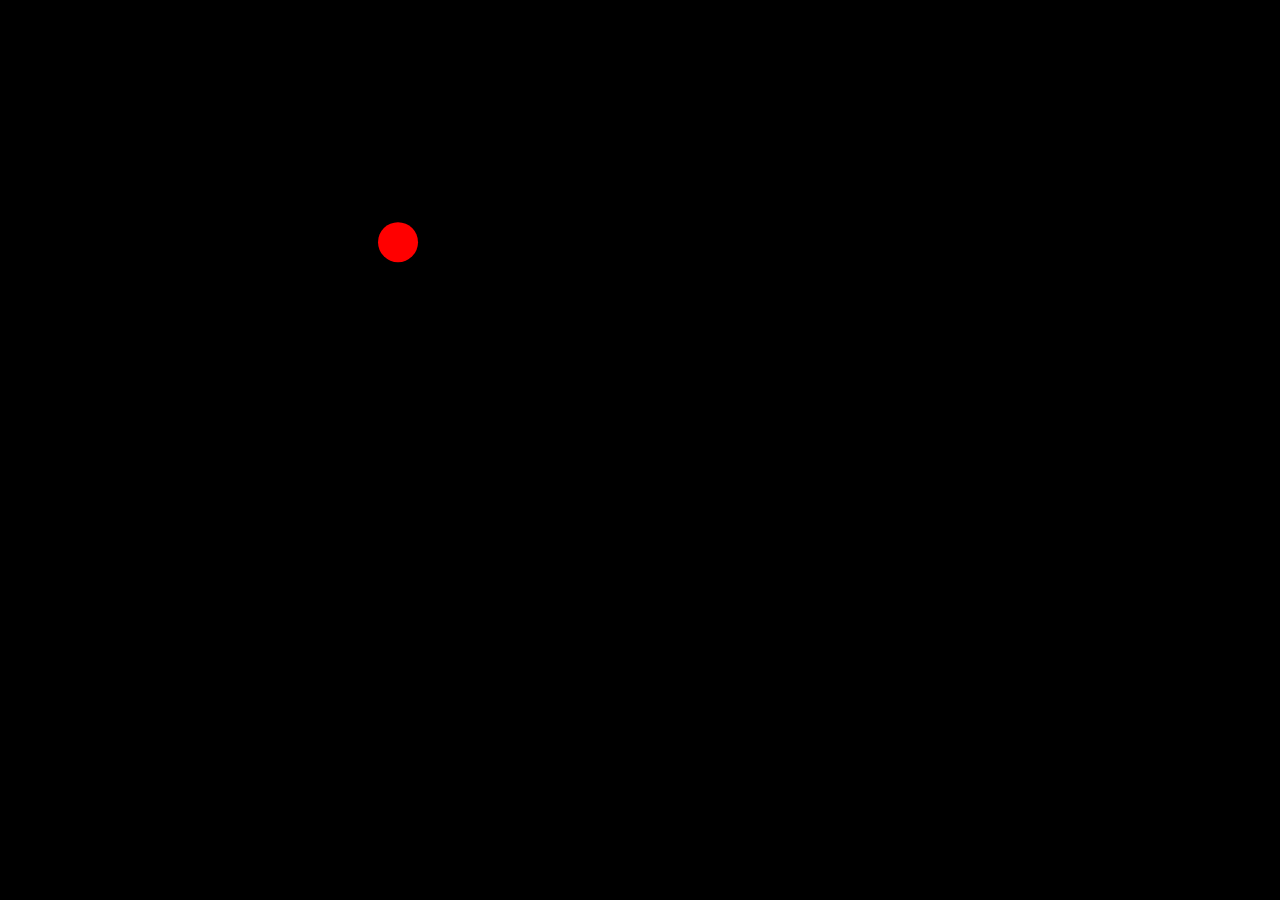
==== index.html @ 86aecfb6 "update game" ====
<!DOCTYPE html>
<html lang="en">
<head>
    <meta charset="UTF-8">
    <meta http-equiv="X-UA-Compatible" content="IE=edge">
    
    <meta name="viewport" content="width=device-width, initial-scale=1.0">
    <link rel="shortcut icon" href="./assets/img/ball.png" type="image/x-icon">
    <link rel="stylesheet" href="./assets/css/styles.css">
    <link rel="stylesheet" href="./assets/css/responsive.css">
    <title>Bouncing Ball</title>

</head>
<body>
    <canvas id="myCanvas" ></canvas>

    <script type="text/javascript" src="./assets/js/main.js" ></script>

</body>
</html>
---- assets/css/styles.css ----
* {
    padding: 0;
    margin: 0;
}


::-webkit-scrollbar { 
    display: none; 
}

html, body {
    width: 100%;
    height: 100%;
    margin: 0;
    padding: 0;
}
canvas {
    background-color: black;
    display: block;
    margin: 0 auto;
    margin: 0;
    padding: 0;
}
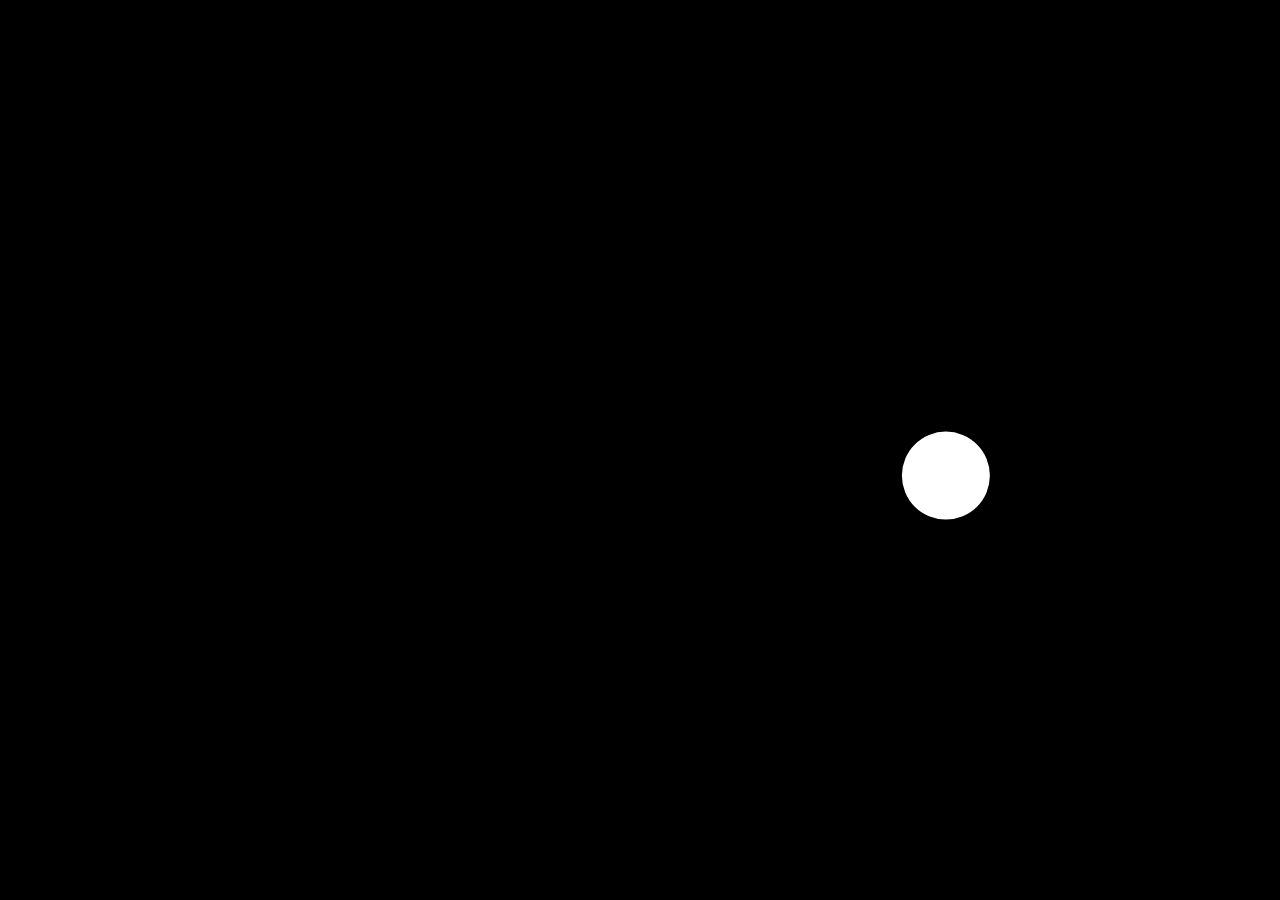
==== commit e9800934: "Update index.html" ====
--- a/index.html
+++ b/index.html
@@ -7,7 +7,7 @@
     <meta name="viewport" content="width=device-width, initial-scale=1.0">
     <link rel="shortcut icon" href="./assets/img/ball.png" type="image/x-icon">
     <link rel="stylesheet" href="./assets/css/styles.css">
-    <link rel="stylesheet" href="./assets/css/responsive.css">
+<!--     <link rel="stylesheet" href="./assets/css/responsive.css"> -->
     <title>Bouncing Ball</title>
 
 </head>
@@ -17,4 +17,4 @@
     <script type="text/javascript" src="./assets/js/main.js" ></script>
 
 </body>
-</html>+</html>
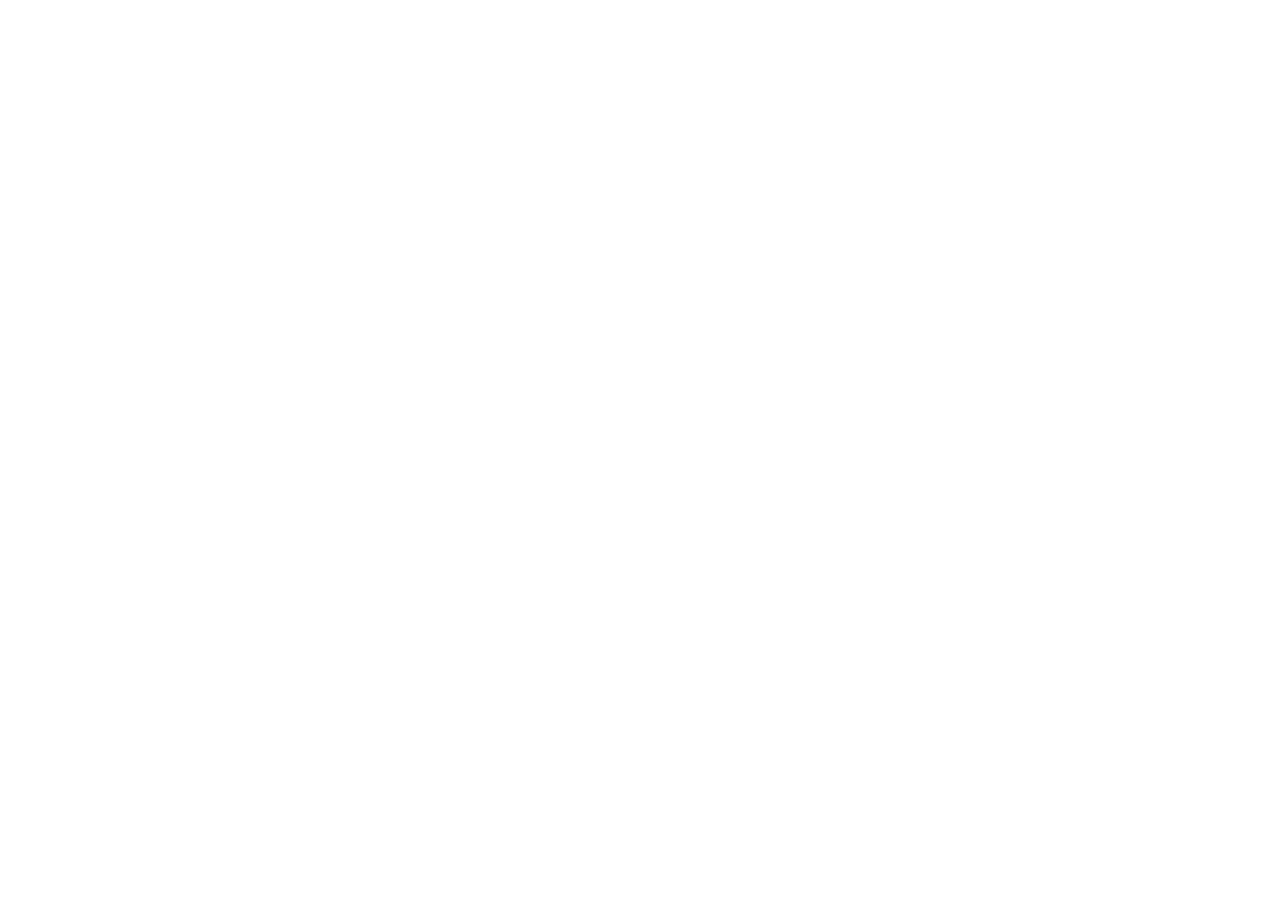
==== commit 2289aaf2: "Update index.html" ====
--- a/index.html
+++ b/index.html
@@ -6,15 +6,14 @@
     
     <meta name="viewport" content="width=device-width, initial-scale=1.0">
     <link rel="shortcut icon" href="./assets/img/ball.png" type="image/x-icon">
-    <link rel="stylesheet" href="./assets/css/styles.css">
-<!--     <link rel="stylesheet" href="./assets/css/responsive.css"> -->
+    <link rel="stylesheet" href="./assets/css/styles.css
     <title>Bouncing Ball</title>
 
 </head>
 <body>
     <canvas id="myCanvas" ></canvas>
 
-    <script type="text/javascript" src="./assets/js/main.js" ></script>
+    <script type="text/javascript" src="./assets/js/test.js" ></script>
 
 </body>
 </html>
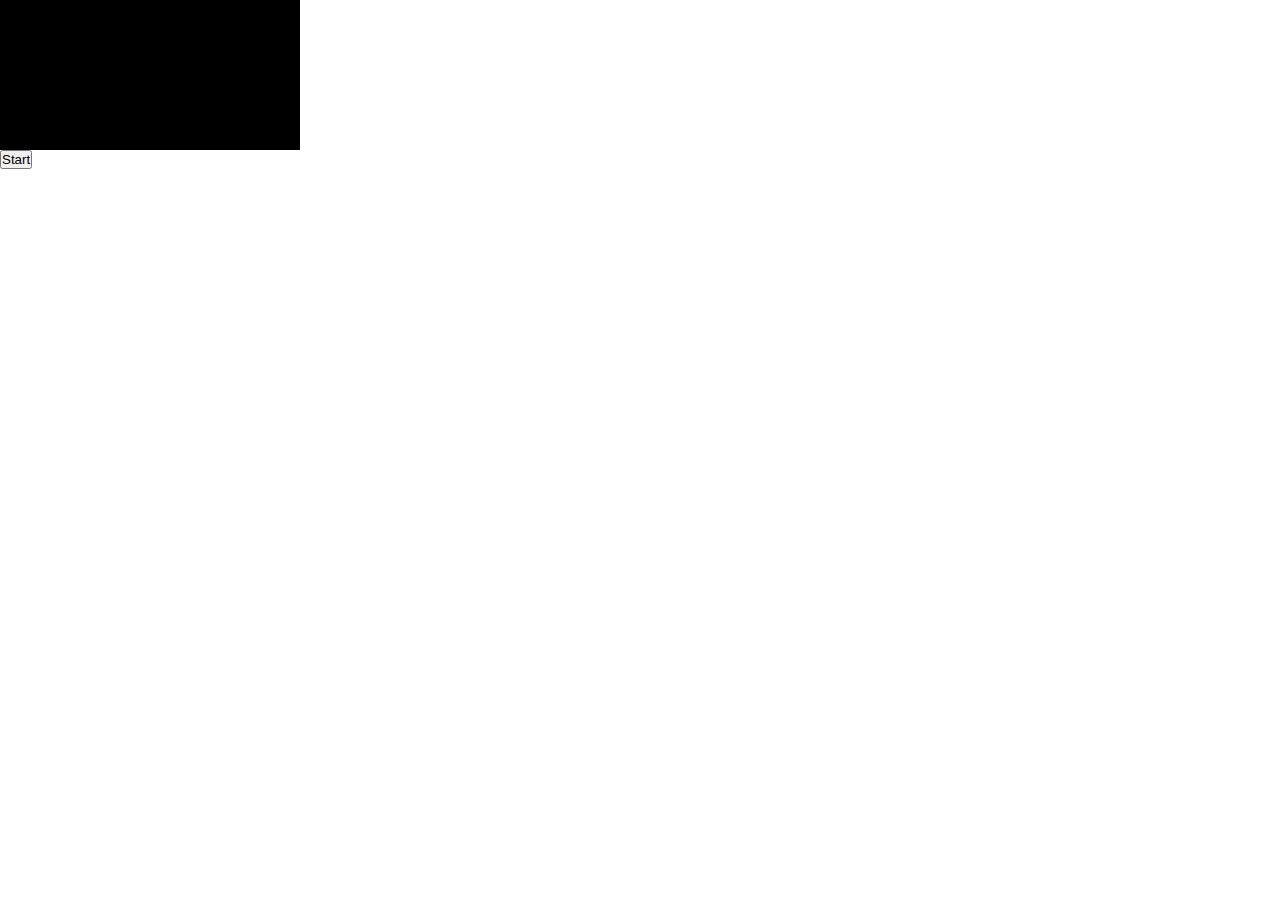
==== commit fac522c4: "Update index.html" ====
--- a/index.html
+++ b/index.html
@@ -1,19 +1,20 @@
 <!DOCTYPE html>
 <html lang="en">
-<head>
-    <meta charset="UTF-8">
-    <meta http-equiv="X-UA-Compatible" content="IE=edge">
-    
-    <meta name="viewport" content="width=device-width, initial-scale=1.0">
+  <head>
+    <meta charset="UTF-8" />
+    <meta http-equiv="X-UA-Compatible" content="IE=edge" />
+    <meta name="viewport" content="width=device-width, initial-scale=1.0" />
     <link rel="shortcut icon" href="./assets/img/ball.png" type="image/x-icon">
-    <link rel="stylesheet" href="./assets/css/styles.css
+    <link rel="stylesheet" href="./assets/css/styles.css">
     <title>Bouncing Ball</title>
+  </head>
+  <body>
+    <canvas class="canvas"></canvas>
 
-</head>
-<body>
-    <canvas id="myCanvas" ></canvas>
+    <div class="start">
+      <button id="btn">Start</button>
+    </div>
 
-    <script type="text/javascript" src="./assets/js/test.js" ></script>
-
-</body>
+    <script type="text/javascript" src="./assets/js/main.js" ></script>
+  </body>
 </html>
--- a/assets/css/styles.css
+++ b/assets/css/styles.css
@@ -0,0 +1,23 @@
+* {
+    padding: 0;
+    margin: 0;
+}
+
+
+::-webkit-scrollbar { 
+    display: none; 
+}
+
+html, body {
+    width: 100%;
+    height: 100%;
+    margin: 0;
+    padding: 0;
+}
+canvas {
+    background-color: black;
+    display: block;
+    margin: 0 auto;
+    margin: 0;
+    padding: 0;
+}
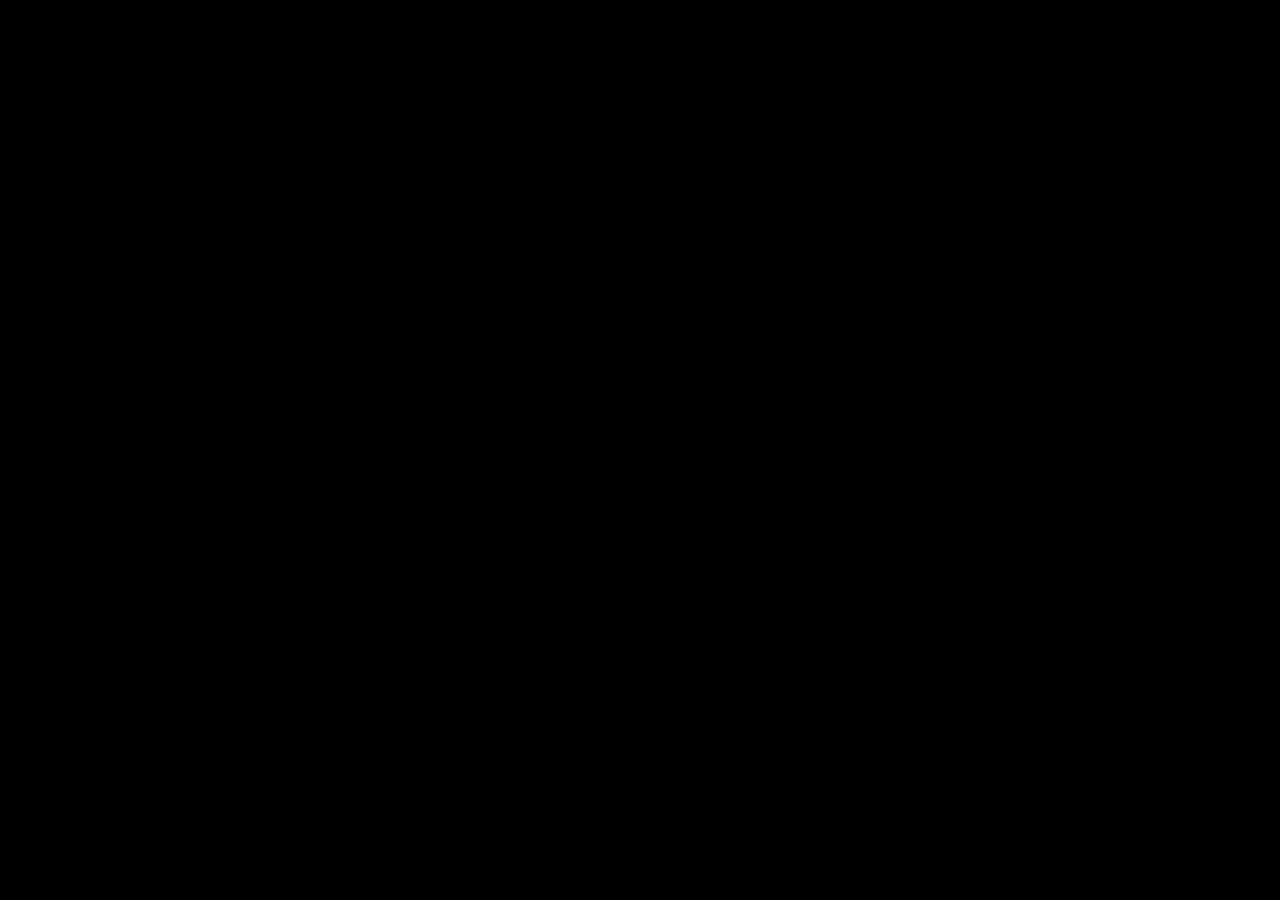
==== commit ddbfccdb: "Update index.html" ====
--- a/index.html
+++ b/index.html
@@ -9,11 +9,8 @@
     <title>Bouncing Ball</title>
   </head>
   <body>
+    
     <canvas class="canvas"></canvas>
-
-    <div class="start">
-      <button id="btn">Start</button>
-    </div>
 
     <script type="text/javascript" src="./assets/js/main.js" ></script>
   </body>
--- a/assets/css/styles.css
+++ b/assets/css/styles.css
@@ -1,23 +1,16 @@
-* {
-    padding: 0;
-    margin: 0;
+body {
+  margin: 0;
+  width: 100%;
 }
 
+.canvas {
+  background-color: black;
+  display: block;
+  width: 100%;
+  height: 100%;
+  margin: 0;
+}
 
 ::-webkit-scrollbar { 
     display: none; 
 }
-
-html, body {
-    width: 100%;
-    height: 100%;
-    margin: 0;
-    padding: 0;
-}
-canvas {
-    background-color: black;
-    display: block;
-    margin: 0 auto;
-    margin: 0;
-    padding: 0;
-}
